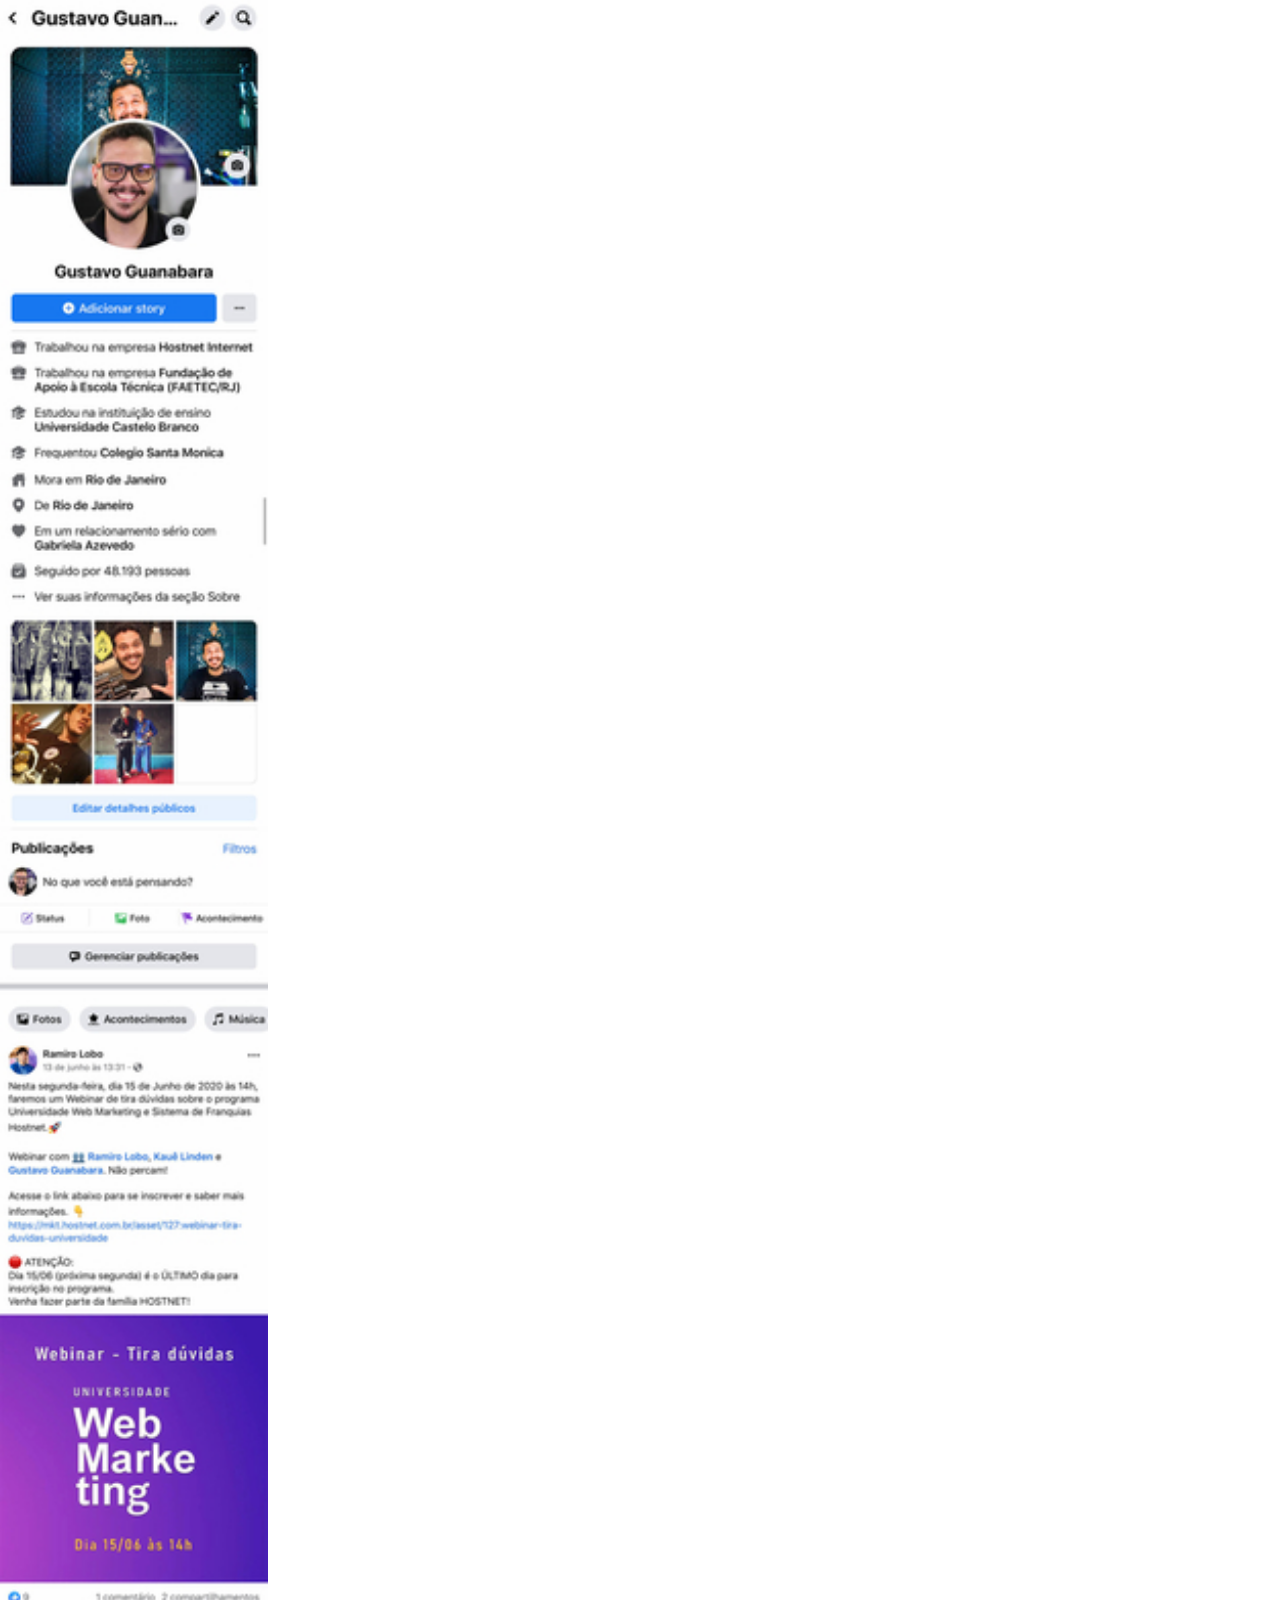
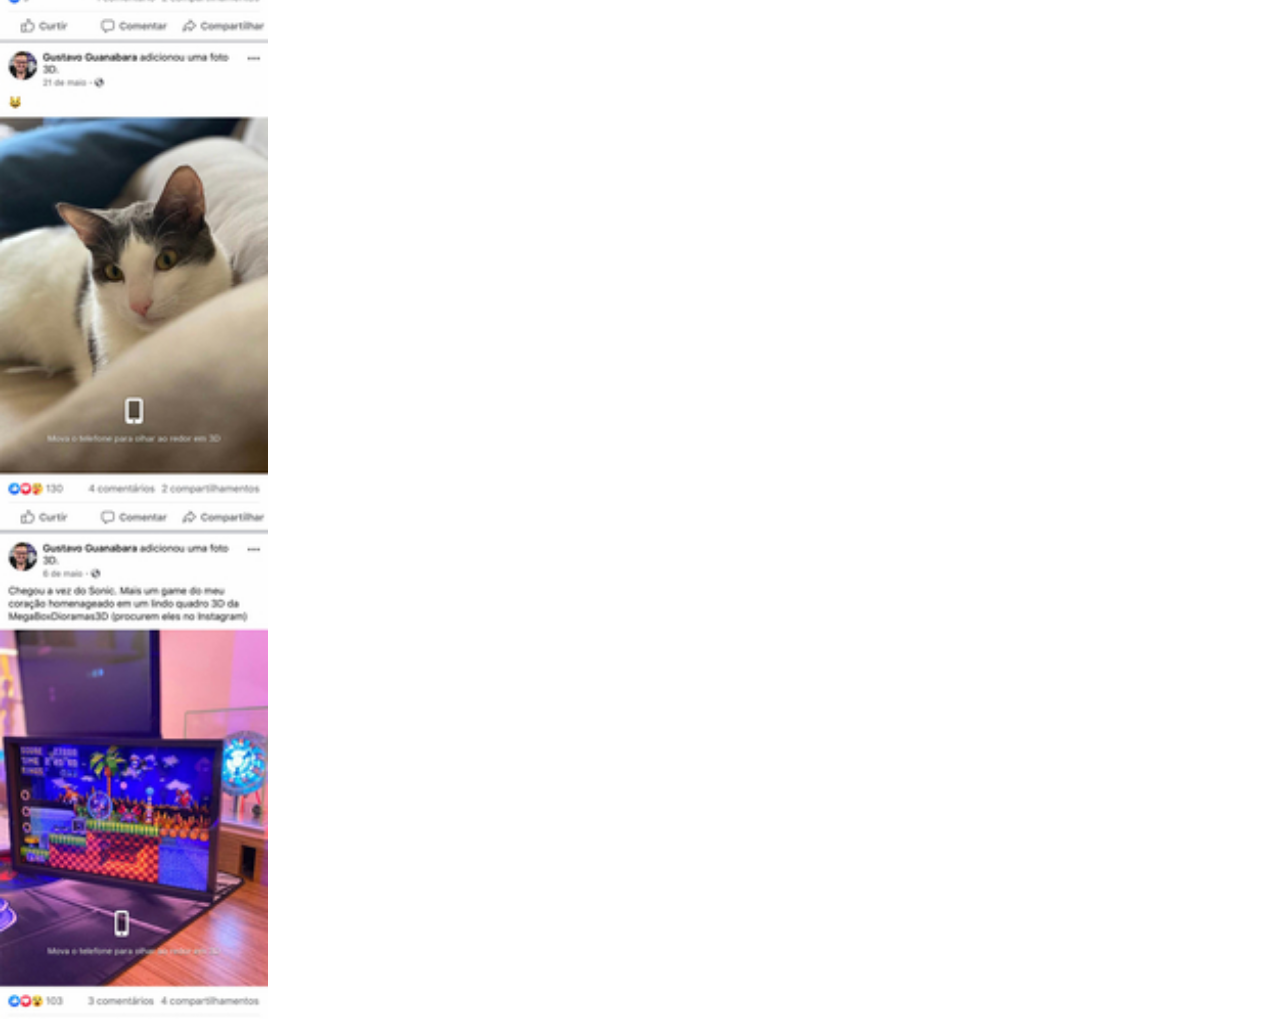
==== facebook.html @ eff88a04 "ad" ====
<!DOCTYPE html>
<html lang="pt-br">
<head>
    <meta charset="UTF-8">
    <meta name="viewport" content="width=device-width, initial-scale=1.0">
    <link rel="stylesheet" href="../css/style.css">
    <title>Facebook</title>
</head>
<body>
    <section class="facebook">
        <img src="../tela-facebook.jpg" width="268" alt="">
    </section>
</body>
</html>
---- css/style.css ----
*{
    margin: 0;
    padding: 0;
    box-sizing: border-box;
}
body{
    /*background-image: url('../img/fundo-madeira.jpg');
    background-position: center;*/
    width: 100vw;
    height: 100vh;
}
.principal img{
    border-radius: 50%;
    height: 100px;
}
iframe{
    height: 500px;
}
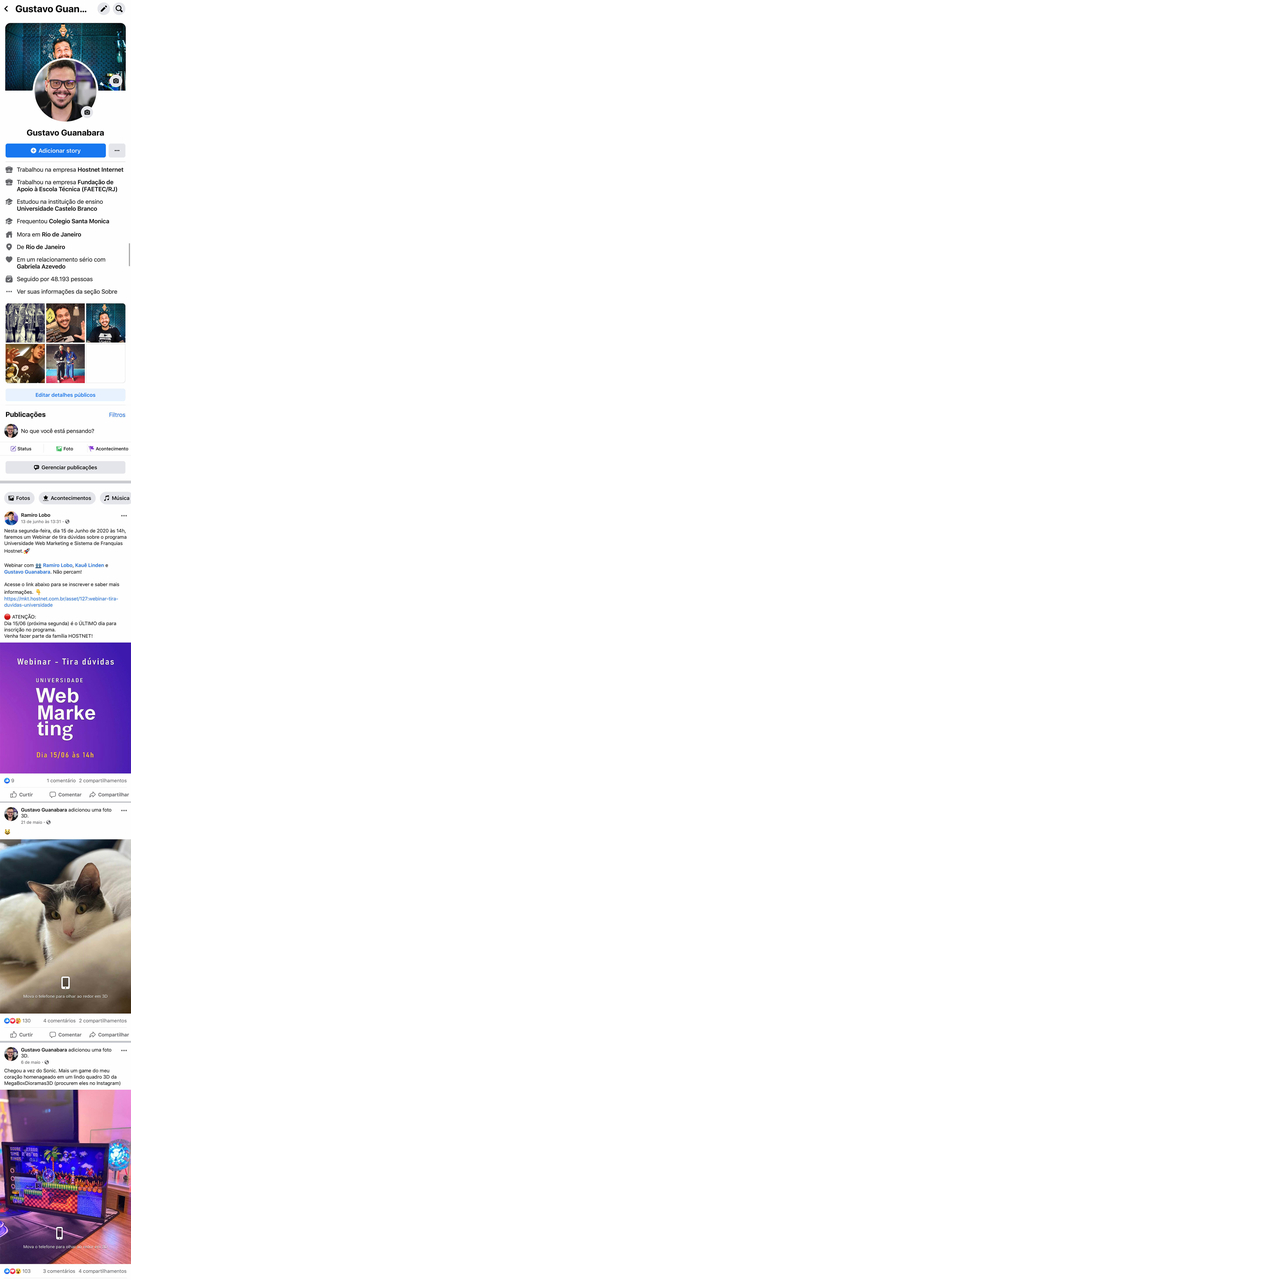
==== commit e59efebd: "arrumando" ====
--- a/facebook.html
+++ b/facebook.html
@@ -7,8 +7,6 @@
     <title>Facebook</title>
 </head>
 <body>
-    <section class="facebook">
-        <img src="../tela-facebook.jpg" width="268" alt="">
-    </section>
+    <img src="img/tela-facebook.jpg" alt="">
 </body>
 </html>--- a/css/style.css
+++ b/css/style.css
@@ -6,13 +6,52 @@
 body{
     /*background-image: url('../img/fundo-madeira.jpg');
     background-position: center;*/
+    /* width: 100vw;
+    height: 100vh; */
+}
+.fundo{
+    background-image: url('../img/fundo-madeira.jpg');
     width: 100vw;
     height: 100vh;
+    position: relative;
+}
+.frente{
+    position: absolute;
+}
+.principal{
+    display: flex;
+    flex-direction: column;
+    width: 100vw;
+    align-items: flex-end;
+    margin-top: 30px;
 }
 .principal img{
-    border-radius: 50%;
-    height: 100px;
+    border-radius: 50%;    
+    width: 90px;
+    margin-right: 40px;
+    margin-top: 20px;
 }
 iframe{
-    height: 500px;
+    position: absolute;
+    display: flex;
+    width: 268px;
+    height: 480px;
+    background-color: transparent;
+    border-radius: 5px;
+    background-color: yellow;
+}
+.phone{
+    position: absolute;
+}
+iframe, .phone{
+    top: 50%;
+    left: 50%;
+    transform: translate(-50%, -50%);
+}
+.git{
+    margin: auto;
+}
+
+@media (max-width: 600px){
+
 }